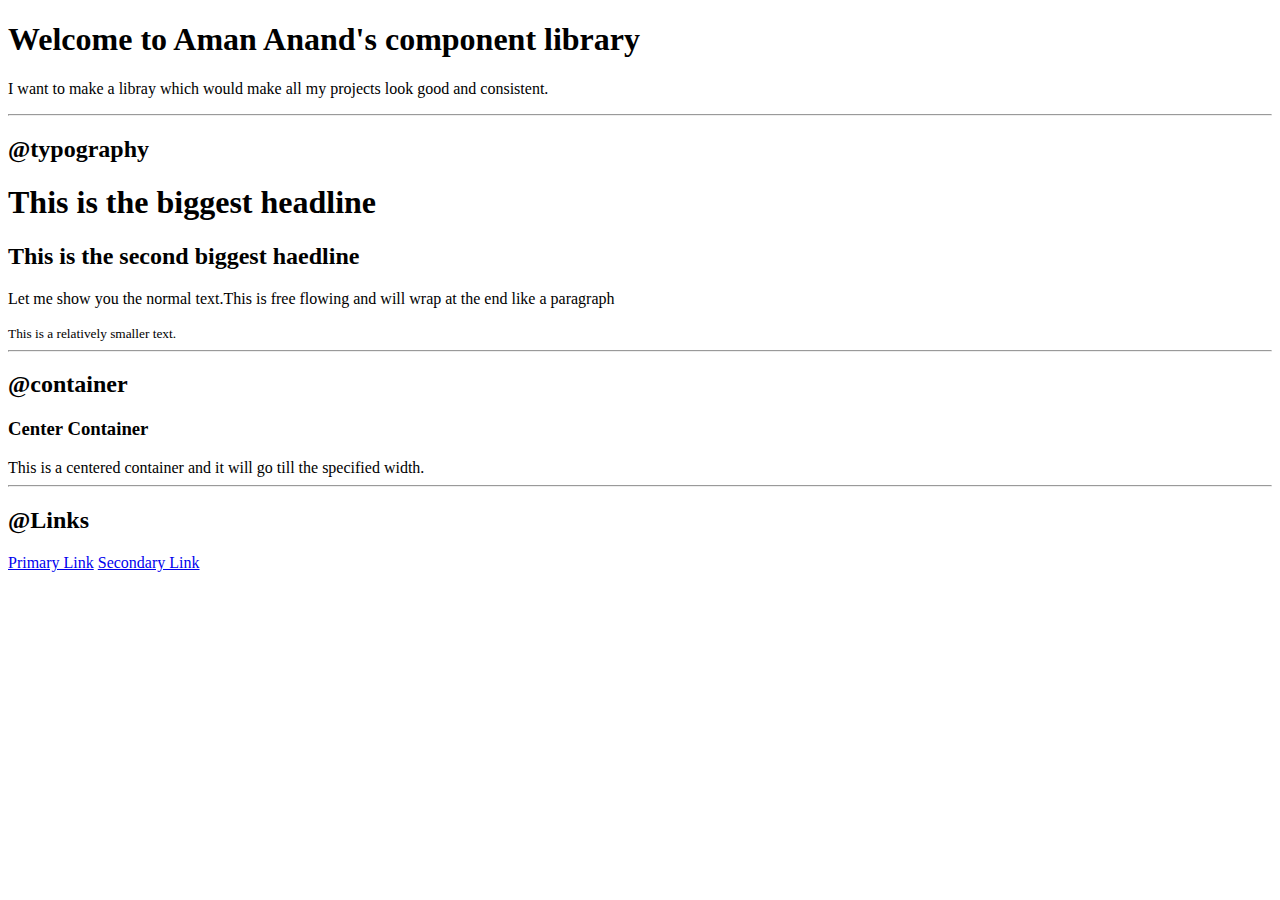
==== index.html @ 83ec038c "test : links" ====
<!DOCTYPE html>
<html>

<head>
    <meta charset="utf-8">
    <meta http-equiv="X-UA-Compatible" content="IE=edge">
    <title>Component Library</title>
    <meta name="description" content="">
    <meta name="viewport" content="width=device-width, initial-scale=1">
    <link rel="stylesheet" href="">
</head>

<body>
    <h1>Welcome to Aman Anand's component library</h1>
    <p>I want to make a libray which would make all my projects look good and consistent.</p>

    <hr>

    <h2>@typography</h2>

    <h1>This is the biggest headline</h1>
    <h2>This is the second biggest haedline</h2>
    <p>Let me show you the normal text.This is free flowing and will wrap at the end like a paragraph</p>
    <small>This is a relatively smaller text.</small>

    <hr>

    <h2>@container</h2>

    <h3>Center Container</h3>
    <div>This is a centered container and it will go till the specified width.</div>

    <hr>

    <h2>@Links</h2>

    <a href="/">Primary Link</a>
    <a href="/">Secondary Link</a>


</body>

</html>
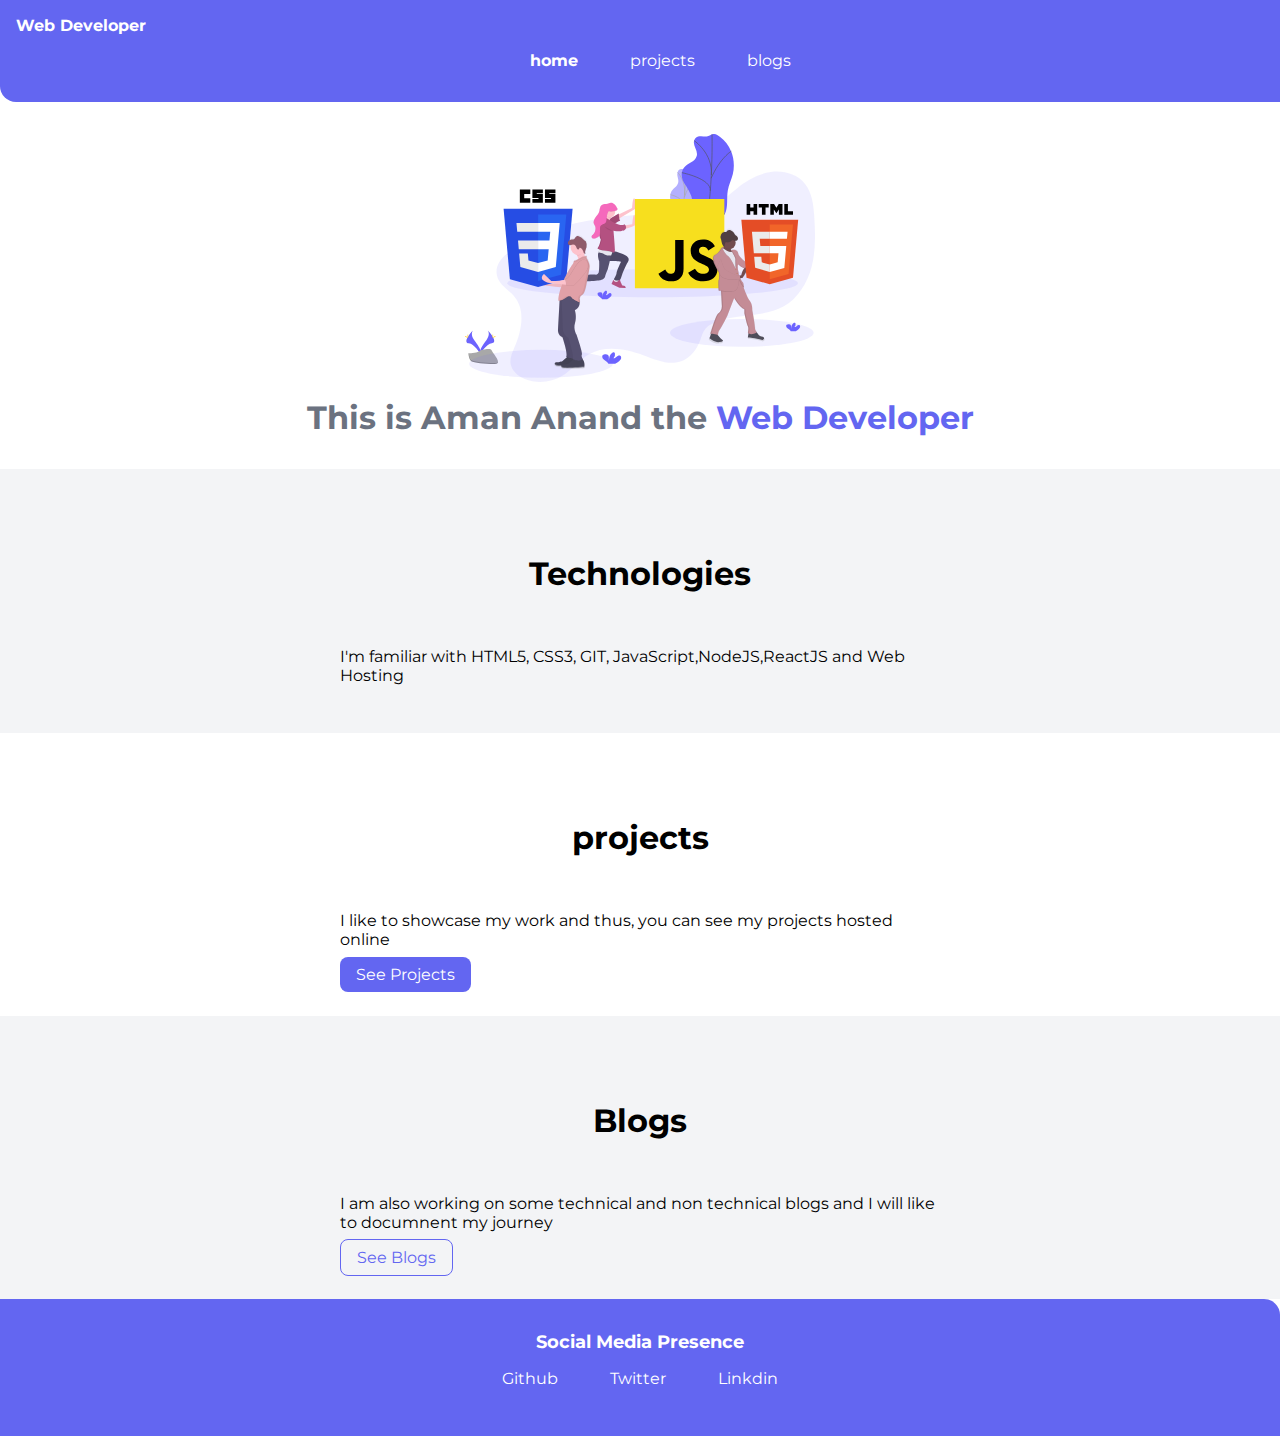
==== commit e190e9a7: "completed" ====
--- a/index.html
+++ b/index.html
@@ -1,42 +1,76 @@
 <!DOCTYPE html>
-<html>
+<html lang="en">
 
 <head>
-    <meta charset="utf-8">
+    <meta charset="UTF-8">
     <meta http-equiv="X-UA-Compatible" content="IE=edge">
-    <title>Component Library</title>
-    <meta name="description" content="">
-    <meta name="viewport" content="width=device-width, initial-scale=1">
-    <link rel="stylesheet" href="">
+    <meta name="viewport" content="width=device-width, initial-scale=1.0">
+    <title>Home for Aman Anand</title>
+    <link href="styles.css" rel="stylesheet">
 </head>
 
 <body>
-    <h1>Welcome to Aman Anand's component library</h1>
-    <p>I want to make a libray which would make all my projects look good and consistent.</p>
 
-    <hr>
+    <nav class="navigation container">
+        <div class="nav-brand">Web Developer</div>
+        <ul class="list-non-bullets nav-pills">
+            <li class="list-item-inline">
+                <a class="link link-active" href="/">home</a>
+            </li>
+            <li class="list-item-inline">
+                <a class="link" href="/projects.html">projects</a>
+            </li>
+            <li class="list-item-inline">
+                <a class="link" href="/blogs.html">blogs</a>
+            </li>
+        </ul>
+    </nav>
 
-    <h2>@typography</h2>
+    <header class="hero">
+        <img class="hero-img" src="/images/hero.svg" />
+        <h1 class="hero-heading">This is Aman Anand the <span class="heading-inverted">Web Developer</span> </h1>
+    </header>
 
-    <h1>This is the biggest headline</h1>
-    <h2>This is the second biggest haedline</h2>
-    <p>Let me show you the normal text.This is free flowing and will wrap at the end like a paragraph</p>
-    <small>This is a relatively smaller text.</small>
+    <section class="section ow">
+        <div class="conatiner container-center">
+            <h1>Technologies</h1>
+            <p>I'm familiar with HTML5, CSS3, GIT, JavaScript,NodeJS,ReactJS and Web Hosting</p>
+        </div>
 
-    <hr>
+    </section>
 
-    <h2>@container</h2>
+    <section class="section">
+        <div class="conatiner container-center">
+            <h1>projects</h1>
+            <p>I like to showcase my work and thus, you can see my projects hosted online</p>
+            <a class="link link-primary" href="/">See Projects</a>
+        </div>
 
-    <h3>Center Container</h3>
-    <div>This is a centered container and it will go till the specified width.</div>
+    </section>
 
-    <hr>
+    <section class="section ow">
+        <div class="conatiner container-center">
+            <h1>Blogs</h1>
+            <p>I am also working on some technical and non technical blogs and I will like to documnent my journey</p>
+            <a class="link link-secondary" href="/">See Blogs</a>
+        </div>
 
-    <h2>@Links</h2>
+    </section>
 
-    <a href="/">Primary Link</a>
-    <a href="/">Secondary Link</a>
-
+    <footer class="footer">
+        <div class="footer-header">Social Media Presence</div>
+        <ul class="social-links list-non-bullets">
+            <li class="list-item-inline">
+                <a class="link" href="https://github.com/amananand007">Github</a>
+            </li>
+            <li class="list-item-inline">
+                <a class="link" href="/">Twitter</a>
+            </li>
+            <li class="list-item-inline">
+                <a class="link" href="https://www.linkedin.com/in/aman-anand-999632191/">Linkdin</a>
+            </li>
+        </ul>
+    </footer>
 
 </body>
 
--- a/styles.css
+++ b/styles.css
@@ -0,0 +1,157 @@
+@import url('https://fonts.googleapis.com/css2?family=Montserrat:wght@400;700&display=swap');
+:root {
+    --primary-color: #6366f1;
+    --off-white: #f3f4f6;
+    --dark-gray: #6b7280;
+}
+
+body {
+    font-family: 'Montserrat', sans-serif;
+    margin: 0px;
+}
+
+hr {
+    margin: 2rem 0rem;
+}
+
+
+/** conatiner **/
+
+.container {
+    /* padding-left: 1rem;
+    padding-right: 1rem; */
+    padding: 0rem 1rem;
+}
+
+.container-center {
+    max-width: 600px;
+    margin: auto;
+}
+
+
+/* links */
+
+.link {
+    box-sizing: border-box;
+    text-decoration: none;
+    padding: 0.5rem 1rem;
+    /* margin-top: 1rem;
+    margin-bottom: 1rem; */
+}
+
+.link-primary {
+    background-color: var(--primary-color);
+    border-radius: 0.5rem;
+    color: white;
+}
+
+.link-secondary {
+    color: var(--primary-color);
+    border-radius: 0.5rem;
+    border: 1px solid var(--primary-color);
+}
+
+
+/* Look into BEM naming convention */
+
+
+/* lists */
+
+.list-non-bullets {
+    list-style: none;
+}
+
+.list-item-inline {
+    display: inline;
+    padding: 0rem 0.5rem;
+}
+
+
+/* Navigation */
+
+.navigation {
+    background-color: var(--primary-color);
+    color: white;
+    padding: 1rem;
+    border-bottom-left-radius: 1rem;
+}
+
+.navigation .nav-brand {
+    font-weight: bold;
+}
+
+.navigation .link {
+    color: white;
+}
+
+.navigation .nav-pills {
+    text-align: center;
+}
+
+.navigation .link-active {
+    font-weight: bold;
+}
+
+
+/* header */
+
+.hero {
+    padding: 2rem;
+}
+
+.hero .hero-img {
+    max-width: 350px;
+    display: block;
+    margin: auto;
+}
+
+.hero .hero-heading {
+    color: var(--dark-gray);
+    padding-top: 1rem;
+    margin: auto;
+    text-align: center;
+}
+
+.hero .hero-heading .heading-inverted {
+    color: var(--primary-color);
+}
+
+
+/* Section */
+
+.section {
+    padding: 2rem;
+}
+
+.section h1 {
+    text-align: center;
+    padding: 2rem;
+}
+
+.ow {
+    background-color: var(--off-white);
+}
+
+
+/* footers */
+
+.footer {
+    background-color: var(--primary-color);
+    padding: 2rem 1rem;
+    text-align: center;
+    color: white;
+    border-top-right-radius: 1rem;
+}
+
+.footer .link {
+    color: white;
+}
+
+.footer .footer-header {
+    font-weight: bold;
+    font-size: large;
+}
+
+.footer ul {
+    padding-inline-start: 0px;
+}